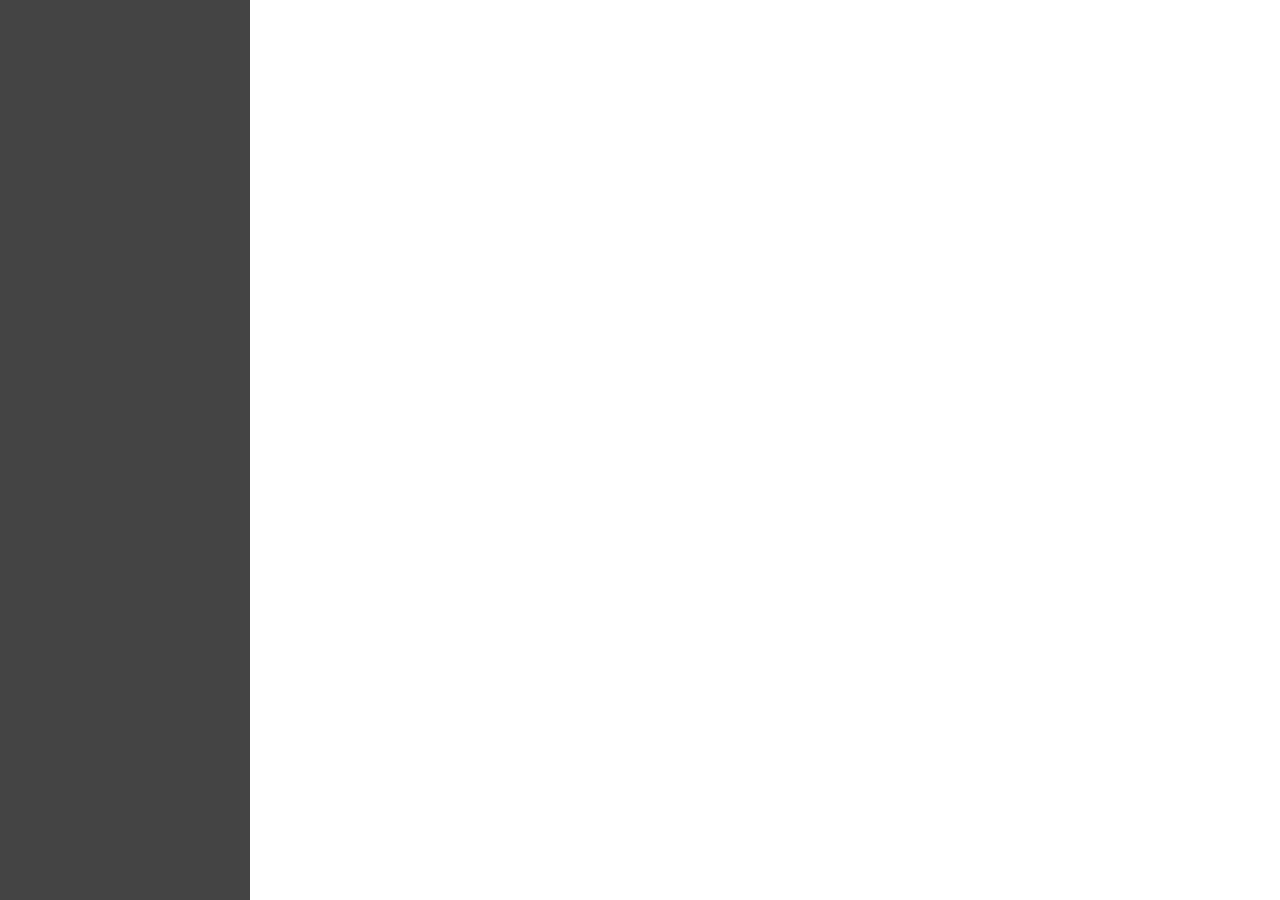
==== wiki/index.html @ 0982c973 ".." ====
<!DOCTYPE html>
<html>
<head>
    <title>wiki</title>
    
    <link rel="stylesheet" href="./css/github.css">
    
    <link rel="stylesheet" href="./css/ditto.css">
</head>
<body>
    <!-- essential -->
    <div id="sidebar"></div>
    <div id="content"></div>
    <div id="hide"></div>

    <!-- optional -->
    <div id="back_to_top">top</div>
    <div id="edit">edit</div>
    <div id="loading">Loading ...</div>
    <div id="error"></div>



    <script src="//code.jquery.com/jquery-1.11.0.min.js"></script>
    <script src="./js/marked.js"></script>
    <script src="./js/highlight_8.0.min.js"></script>
    <script src="./js/ditto.js"></script>
    <script>hljs.initHighlightingOnLoad();</script>
    
    <script>
        // essential settings
        ditto.index = "README.md",
        ditto.sidebar_file = "sidebar.md",

        // optional settings if you want github search
        ditto.github_username = "fankangsong";
        ditto.github_repo = "fankangsong.github.io";

        // where the docs are actually stored on github - so you can edit
        ditto.base_url = "https://github.com/fankangsong/fankangsong.github.io/edit/master/wiki";

        // run
        ditto.run();
    </script>
</body>
</html>
---- wiki/css/ditto.css ----
html,body{
    margin: 0;
    padding: 0;
    height: 100%;
    font: 14px/1.5 Georgia, 'Times New Roman', Times, serif;
    color: #555
}

a{
    color: #000
}
a:hover{
    color: red
}

#sidebar {
    width: 220px;
    height: 100%;
    padding-left: 20px;
    padding-right: 10px;
    overflow-x: hidden;
    overflow-y: auto;
   
    position: fixed;
    font-size: 12px;
    background-color: #444;
    color: #eee
}
#sidebar ul:last-child{
    padding-bottom: 50px;
}
#sidebar ul,
#sidebar li{
    margin: 0;
    padding: 0;
    list-style: none
}
#sidebar li:before{
    content: "-";
    margin-right: 10px;
}
#sidebar a,
#sidebar a:hover{
    color: #ccc;
    text-decoration: none;
}


#content {

    margin-left: 260px;
    margin-right: 20px;
    padding-top: 10px;
    padding-bottom: 150px;

    text-align: justify;
}


#back_to_top,
#edit{
    display: none;
    position: fixed;

    width: 70px;
    height: 24px;
    
    top: 20px;
    right: 20px;

    color: #fff;
    line-height: 24px;
    text-align: center;
    font-size: 10px;


    border-radius: 3px;
    border: 1px solid #ccc;
    background-color: #666;
    color: #fff;
    cursor: pointer;
}

#back_to_top:hover,
#edit:hover{
    background-color: #f6f6f6;
    color: #000
}

#edit {
    top: 50px;
}


#loading, #error {
    display: none;
    position: fixed;

    height: 17px;
    top: 45%;

    margin-left: 560px;

    font-size: 14px;
    font-weight: bold;
    z-index: 1
}

input[type=search] {
    display: block;
    width: 180px;
    padding: 4px;
    border: 1px solid #ccc;
    text-align: left;
    border-radius: 3px;
}

.search_results{


}

.fragments {
    margin: 0;
    padding: 10px;
    /* border: 1px solid #777; */
    /* border-radius: 5px; */
}

.fragment {
    padding-left: 10px;
    padding-right: 10px;
    padding-top: 0px;
    padding-bottom: 0px;

    /* border: 1px solid #777; */
    /* border-radius: 5px; */
}

.search_results .link {
    margin-top: 35px;
}



#hide {
    display: none;
}
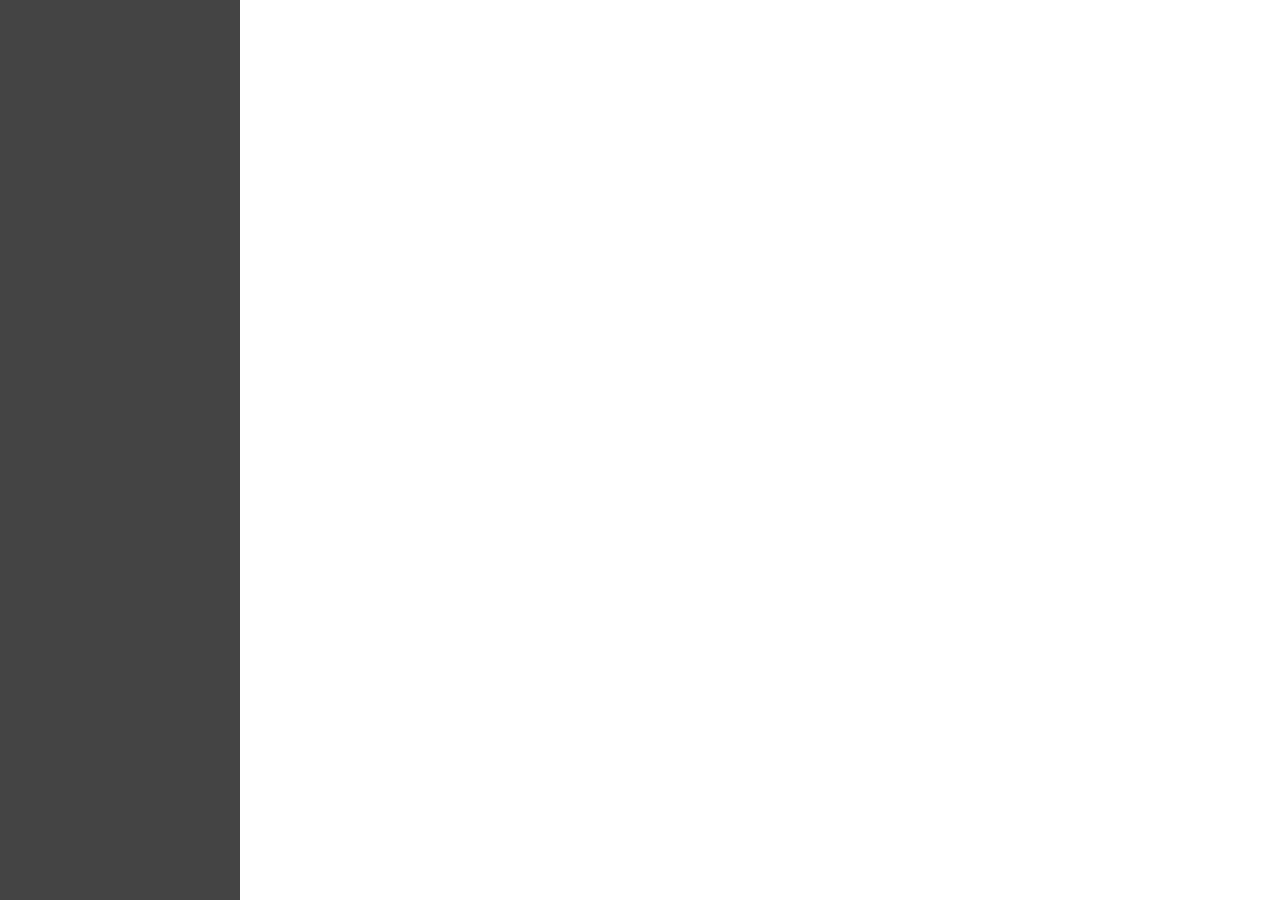
==== commit 3fb286b9: ".." ====
--- a/wiki/index.html
+++ b/wiki/index.html
@@ -4,13 +4,12 @@
     <title>wiki</title>
     
     <link rel="stylesheet" href="./css/github.css">
-    
     <link rel="stylesheet" href="./css/ditto.css">
 </head>
 <body>
     <!-- essential -->
-    <div id="sidebar"></div>
-    <div id="content"></div>
+    <div class="sidebar"><div id="sidebar"></div></div>
+    <div class="content"><div id="content"></div></div>
     <div id="hide"></div>
 
     <!-- optional -->
@@ -21,7 +20,7 @@
 
 
 
-    <script src="//code.jquery.com/jquery-1.11.0.min.js"></script>
+    <script src="./js/jquery-1.11.0.min.js"></script>
     <script src="./js/marked.js"></script>
     <script src="./js/highlight_8.0.min.js"></script>
     <script src="./js/ditto.js"></script>
--- a/wiki/css/ditto.css
+++ b/wiki/css/ditto.css
@@ -1,7 +1,7 @@
 html,body{
     margin: 0;
     padding: 0;
-    height: 100%;
+    min-height: 100%;
     font: 14px/1.5 Georgia, 'Times New Roman', Times, serif;
     color: #555
 }
@@ -12,12 +12,18 @@
 a:hover{
     color: red
 }
+hr{
+    height: 0;
+    line-height: 0;
+    font-size: 0;
+    border-width: 0 0 1px 0;
+    border-style: solid;
+    border-color: #ccc;
+}
 
-#sidebar {
-    width: 220px;
+.sidebar {
+    width: 240px;
     height: 100%;
-    padding-left: 20px;
-    padding-right: 10px;
     overflow-x: hidden;
     overflow-y: auto;
    
@@ -26,27 +32,42 @@
     background-color: #444;
     color: #eee
 }
-#sidebar ul:last-child{
+.sidebar #sidebar{
     padding-bottom: 50px;
+    padding-left: 30px;
+    padding-right: 10px;
 }
-#sidebar ul,
-#sidebar li{
+.sidebar h1,
+.sidebar h2,
+.sidebar h3,
+.sidebar hr{
+    margin-left: -20px;
+}
+.sidebar ul,
+.sidebar li{
     margin: 0;
     padding: 0;
     list-style: none
 }
-#sidebar li:before{
-    content: "-";
-    margin-right: 10px;
+.sidebar li{
+    list-style: disc;
 }
-#sidebar a,
-#sidebar a:hover{
-    color: #ccc;
+.sidebar li li{
+    list-style: decimal; 
+}
+.sidebar a{
+    color: #eee;
     text-decoration: none;
+}
+.sidebar a:hover{
+    color: #999;
+}
+.sidebar li  ul{
+    margin-left: 20px
 }
 
 
-#content {
+.content {
 
     margin-left: 260px;
     margin-right: 20px;
@@ -119,26 +140,23 @@
 
 
 }
-
-.fragments {
+.search_results ul,
+.search_results li{
     margin: 0;
-    padding: 10px;
-    /* border: 1px solid #777; */
-    /* border-radius: 5px; */
+    padding: 0;
+    list-style: none
 }
 
-.fragment {
-    padding-left: 10px;
-    padding-right: 10px;
-    padding-top: 0px;
-    padding-bottom: 0px;
-
-    /* border: 1px solid #777; */
-    /* border-radius: 5px; */
-}
 
 .search_results .link {
     margin-top: 35px;
+    font-style: 16px;
+    font-weight: bold;
+    text-decoration: underline;
+    cursor: pointer;
+}
+.search_results .link:hover{
+    color: red
 }
 
 
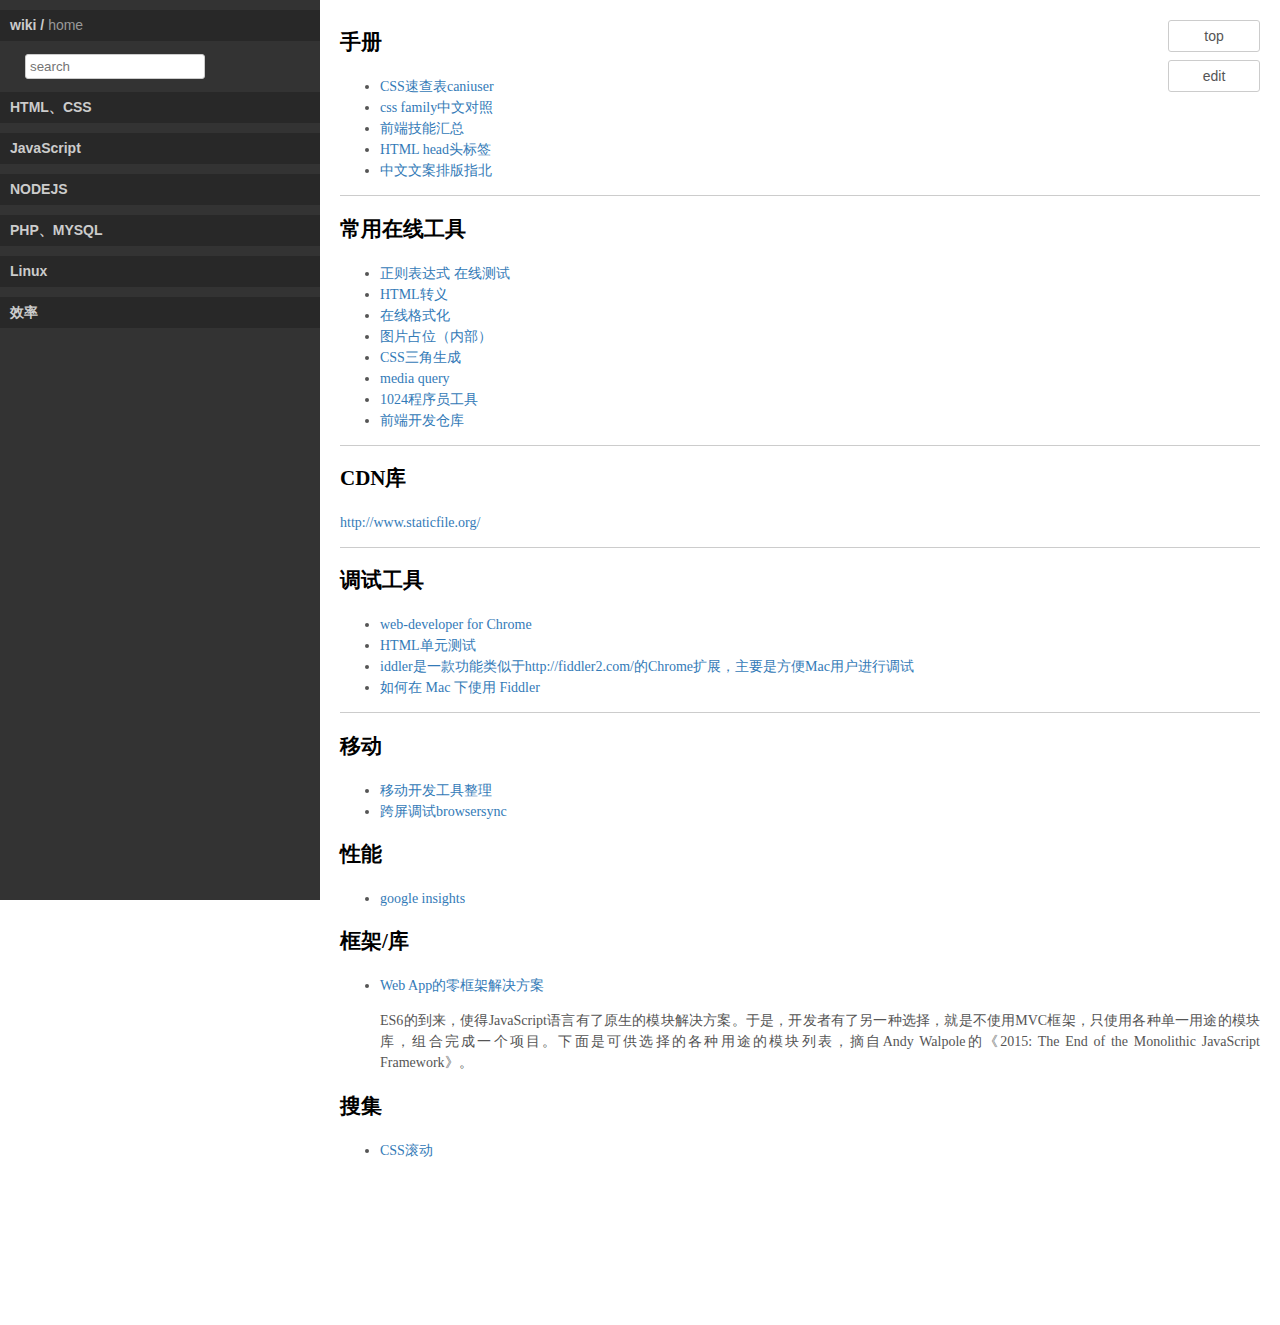
==== commit b97f2df1: "Update index.html" ====
--- a/wiki/index.html
+++ b/wiki/index.html
@@ -1,10 +1,11 @@
 <!DOCTYPE html>
 <html>
 <head>
+    <meta charset="utf-8">
     <title>wiki</title>
-    
+    <link rel="shortcut icon" href="/favicon.ico" type="image/x-icon" >
+    <link rel="stylesheet" href="./css/ditto.css">
     <link rel="stylesheet" href="./css/github.css">
-    <link rel="stylesheet" href="./css/ditto.css">
 </head>
 <body>
     <!-- essential -->
@@ -13,8 +14,8 @@
     <div id="hide"></div>
 
     <!-- optional -->
-    <div id="back_to_top">top</div>
-    <div id="edit">edit</div>
+    <div id="back_to_top" class="btn">top</div>
+    <div id="edit" class="btn">edit</div>
     <div id="loading">Loading ...</div>
     <div id="error"></div>
 
@@ -27,6 +28,17 @@
     <script>hljs.initHighlightingOnLoad();</script>
     
     <script>
+
+        marked.setOptions({
+            //renderer: new marked.Renderer(),
+            gfm: true,
+            tables: true,
+            breaks: false,
+            pedantic: false,
+            sanitize: true,
+            smartLists: true,
+            smartypants: false
+        });
         // essential settings
         ditto.index = "README.md",
         ditto.sidebar_file = "sidebar.md",
@@ -36,7 +48,7 @@
         ditto.github_repo = "fankangsong.github.io";
 
         // where the docs are actually stored on github - so you can edit
-        ditto.base_url = "https://github.com/fankangsong/fankangsong.github.io/edit/master/wiki";
+        ditto.base_url = "https://github.com/shijiansheng/fks/tree/gh-pages/wiki";
 
         // run
         ditto.run();
--- a/wiki/css/ditto.css
+++ b/wiki/css/ditto.css
@@ -2,15 +2,16 @@
     margin: 0;
     padding: 0;
     min-height: 100%;
-    font: 14px/1.5 Georgia, 'Times New Roman', Times, serif;
+    font: 14px/1.5 Georgia,'Times New Roman',Times,serif;
     color: #555
 }
 
 a{
-    color: #000
+    color: #337ab7;
+    text-decoration: none
 }
 a:hover{
-    color: red
+    color: #d14;
 }
 hr{
     height: 0;
@@ -20,96 +21,120 @@
     border-style: solid;
     border-color: #ccc;
 }
+strong{
+    color: #000;
+    font-weight: bold
+}
+code{
+    color: #c7254e;
+    background-color: #f9f2f4;
+    border-radius: 4px;
+    padding: 2px 4px
+}
+pre > code{
+
+}
+h1,h2,h3,h4,h5,h6{
+    color: #000
+}
+.hide{
+    display: none
+}
 
 .sidebar {
-    width: 240px;
+    width: 320px;
     height: 100%;
     overflow-x: hidden;
     overflow-y: auto;
    
     position: fixed;
-    font-size: 12px;
-    background-color: #444;
-    color: #eee
+    font-size: 13px;
+    background-color: #333;
+    color: #ccc;
+    font-family:  verdana, arial, 'Microsoft Yahei', sans-serif;
+    font-weight: bold
 }
 .sidebar #sidebar{
     padding-bottom: 50px;
-    padding-left: 30px;
-    padding-right: 10px;
 }
 .sidebar h1,
 .sidebar h2,
-.sidebar h3,
+.sidebar h3{
+    font-size: 14px;
+    margin-top: 10px;
+    margin-bottom: 10px;
+    padding: 5px 10px;
+    color: #ccc;
+    font-weight: bold;
+    background-color: rgba(0, 0, 0, .2);
+    cursor: pointer;
+    transition: all .3s;
+}
+.sidebar .on{
+    background-color: rgba(0, 0, 0, .7) !important;
+}
 .sidebar hr{
-    margin-left: -20px;
-}
-.sidebar ul,
-.sidebar li{
-    margin: 0;
+}
+.sidebar ul{
+    margin: 0 10px 10px 25px;
     padding: 0;
-    list-style: none
-}
-.sidebar li{
     list-style: disc;
 }
-.sidebar li li{
-    list-style: decimal; 
+.sidebar li ul{
+    list-style: circle;
+    margin-left: 15px;
 }
 .sidebar a{
-    color: #eee;
+    color: #999;
     text-decoration: none;
+    font-weight: 100
 }
 .sidebar a:hover{
-    color: #999;
-}
-.sidebar li  ul{
-    margin-left: 20px
+    color: #f9f9f9;
 }
 
 
 .content {
-
-    margin-left: 260px;
+    margin-left: 340px;
     margin-right: 20px;
     padding-top: 10px;
     padding-bottom: 150px;
-
     text-align: justify;
-}
-
-
+    color: #555
+}
+
+
+
+.btn{
+    display: inline-block;
+    height: 30px;
+    line-height: 30px;
+    padding: 0 10px;
+    background-color: #fff;
+    border: 1px solid #ccc;
+    border-radius: 3px;
+    font-family: sans-serif;
+    text-align: center;
+    cursor: pointer;
+    font-size: 14px;
+    font-family:  verdana, arial, 'Microsoft Yahei', sans-serif;
+}
+.btn:hover{
+    background-color: #f1f1f1;
+}
 #back_to_top,
 #edit{
     display: none;
     position: fixed;
 
     width: 70px;
-    height: 24px;
     
     top: 20px;
     right: 20px;
-
-    color: #fff;
-    line-height: 24px;
-    text-align: center;
-    font-size: 10px;
-
-
-    border-radius: 3px;
-    border: 1px solid #ccc;
-    background-color: #666;
-    color: #fff;
-    cursor: pointer;
-}
-
-#back_to_top:hover,
-#edit:hover{
-    background-color: #f6f6f6;
-    color: #000
 }
 
 #edit {
-    top: 50px;
+    top: 60px;
 }
 
 
@@ -134,6 +159,8 @@
     border: 1px solid #ccc;
     text-align: left;
     border-radius: 3px;
+    margin-left: 25px;
+    outline: none
 }
 
 .search_results{
@@ -156,7 +183,7 @@
     cursor: pointer;
 }
 .search_results .link:hover{
-    color: red
+    color: #d14
 }
 
 
@@ -164,3 +191,20 @@
 #hide {
     display: none;
 }
+
+
+table{
+    border-collapse: collapse;
+}
+table thead th{
+    background-color: #1f1f1f;
+}
+table th,
+table td{
+    padding: 4px 8px;
+    border: 1px solid #ccc;
+}
+
+
+
+
